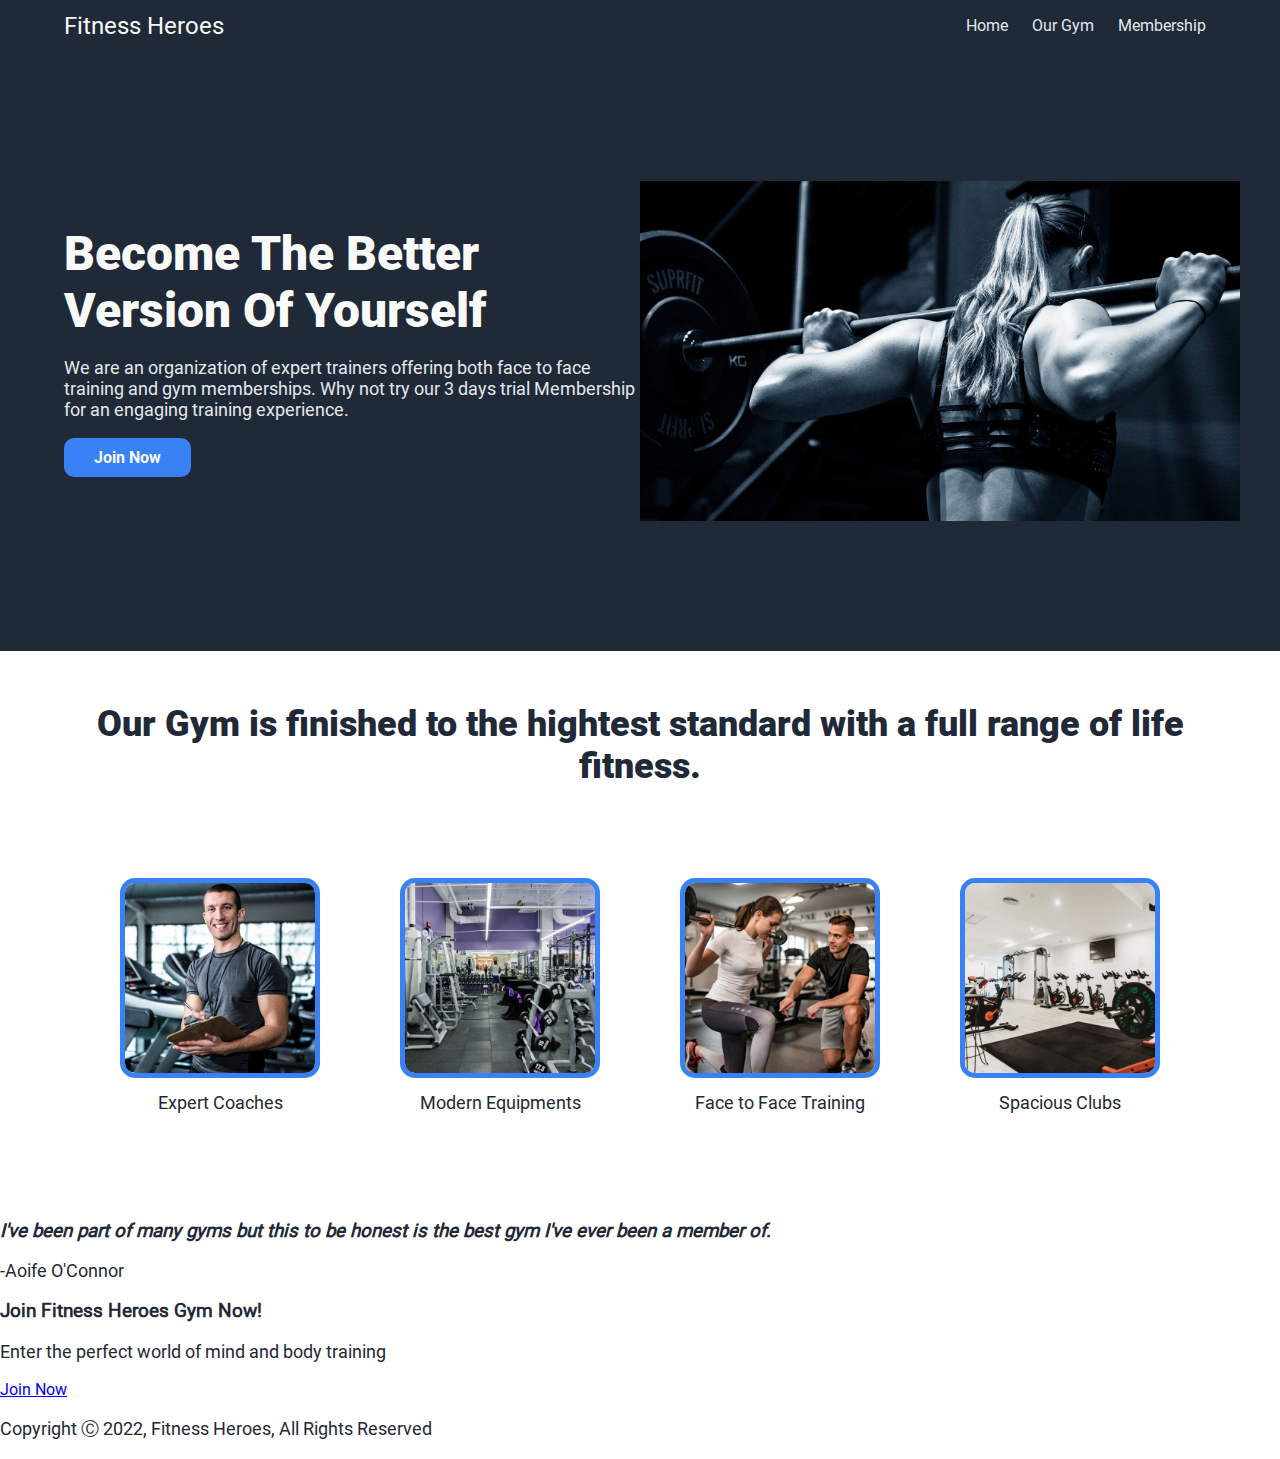
==== index.html @ 933607e0 "Add css styling to information section" ====
<!DOCTYPE html>
<html lang="en">
    <head>
        <meta charset="UTF-8">
        <meta http-equiv="X-UA-Compatible" content="IE=edge">
        <meta name="viewport" content="width=device-width, initial-scale=1.0">
        <!-- Favicon -->
        <link
            rel="icon"
            type="image/png"
            href="./assets/images/favicon.png"
            sizes="16x16"
        >
        <!-- Font Awesome CDN -->
        <link 
            rel="stylesheet" href="https://cdnjs.cloudflare.com/ajax/libs/font-awesome/6.1.1/css/all.min.css" 
            integrity="sha512-KfkfwYDsLkIlwQp6LFnl8zNdLGxu9YAA1QvwINks4PhcElQSvqcyVLLD9aMhXd13uQjoXtEKNosOWaZqXgel0g==" 
            crossorigin="anonymous" 
            referrerpolicy="no-referrer"
        >
        <!-- CSS External File -->
        <link rel="stylesheet" type="text/css" href="./assets/css/style.css">
        <title>Fitness Heroes | Homepage</title>
    </head>
    <body>
        <!-- Navbar -->
        <header class="bg-dark">
            <div class="container">
                <div class="navbar">
                    <a href="./index.html" class="navbar-brand">
                        <i class="fa-solid fa-dumbbell"></i> Fitness Heroes
                    </a>
                    <nav>
                        <ul class="nav-links">
                            <li>
                                <a href="./index.html" class="active">Home</a>
                            </li>
                            <li>
                                <a href="">Our Gym</a>
                            </li>
                            <li>
                                <a href="">Membership</a>
                            </li>
                        </ul>
                    </nav>
                </div>
            </div>
        </header>

        <!-- Hero section -->
        <section class="bg-dark">
            <div id="hero-box" class="container">
                <div  class="row">
                    <div class="hero-items">
                        <h1 class="hero-title">Become The Better Version Of Yourself</h1>
                        <p class="hero-secondary-text">
                            We are an organization of expert trainers offering both face to face training and gym memberships. Why not try our 3 days trial Membership for an 
                            engaging training experience.
                        </p>
                        <a href="" class="my-btn">Join Now</a>
                    </div>
                    <div class="hero-items">
                        <img 
                            src="./assets/images/hero-img.jpg" 
                            alt="A woman lifting a dumbbell at a gym."
                            class="hero-img"
                        >
                    </div>
                </div>
            </div>
        </section>

        <!-- Information section -->
        <section>
            <div id="info-box" class="container-sm">
                <div class="info-wrap">
                    <h2 class="txt-center">
                            Our Gym is finished to the hightest standard with a full range of life fitness.
                    </h2>
                    <div class="images-container">
                        <figure>
                            <img 
                                src="./assets/images/info-001.jpg" 
                                alt="Image 1"
                                class="info-img"
                                >
                            <figcaption class="txt-center">Expert Coaches</figcaption>
                        </figure>
                        <figure>
                            <img 
                                src="./assets/images/info-002.jpg" 
                                alt="Image 2"
                                class="info-img"
                            >
                            <figcaption class="txt-center">Modern Equipments</figcaption>
                        </figure>
                        <figure>
                            <img 
                                src="./assets/images/info-003.jpg" 
                                alt="Image 3"
                                class="info-img"
                            >
                            <figcaption class="txt-center">Face to Face Training</figcaption>
                        </figure>
                        <figure>
                            <img 
                                src="./assets/images/info-004.jpg" 
                                alt="Image 4"
                                class="info-img"
                            >
                            <figcaption class="txt-center">Spacious Clubs</figcaption>
                        </figure>
                    </div>
                </div>
            </div>
        </section>

        <!-- Quote section -->
        <section>
            <h3>
                <em>I've been part of many gyms but this to be honest is the best gym I've ever been a member of.</em>
            </h3>
            <p>-Aoife O'Connor</p>
        </section>

        <!-- Sign up section -->
        <section>
            <div>
                <div>
                    <h3>Join Fitness Heroes Gym Now!</h3>
                    <p>
                        Enter the perfect world of mind and body training
                    </p>
                </div>
                <div>
                    <a href="#">Join Now</a>
                </div>
            </div>
        </section>

        <!-- Website footer -->
        <footer>
            <p>Copyright Ⓒ 2022, Fitness Heroes, All Rights Reserved</p>
        </footer>
    </body>
</html>
---- assets/css/style.css ----
/* Fonts */

@font-face {
    font-family: 'Roboto-lighter';
    src: url(../fonts/Roboto-Light.ttf) format('truetype');
}

@font-face {
    font-family: 'Roboto-bolder';
    src: url(../fonts/Roboto-Black.ttf) format('truetype');
}

@font-face {
    font-family: 'Roboto-bold';
    src: url(../fonts/Roboto-Bold.ttf) format('truetype');
}

@font-face {
    font-family: 'Roboto';
    src: url(../fonts/Roboto-Regular.ttf) format('truetype');
}

html,
body {
    box-sizing: border-box;
    font-family: 'Roboto', sans-serif;
    color: #1F2937;
    margin: 0;
    padding: 0;
}

*,
*:before,
*:after {
    box-sizing: inherit;
}

/* Utilities */

.container {
    width: 90%;
    max-width: 1320px;
    margin-left: auto;
    margin-right: auto;
}

.container-sm {
    width: 90%;
    max-width: 1140px;
    margin-left: auto;
    margin-right: auto;
}

.row {
    display: flex;
}

.bg-dark {
    background-color: #1F2937;
}

.bg-light {
    background-color: #E5E7EB;
}

.bg-primary {
    background-color: #3882F6;
}

.my-btn {
    background-color: #3882F6;
    padding: 10px 30px;
    border-radius: 10px;
    text-decoration: none;
    font-family: 'Roboto-Bold';
}

.my-btn:hover {
    background-color: #5396FF;
}

.txt-center {
    text-align: center;
}

h2 {
    font-size: 36px;
    font-family: 'Roboto-bolder', sans-serif;
}

p,
figcaption {
    font-size: 18px;
}

.navbar {
    display: flex;
    justify-content: space-between;
    align-items: center;
}

.navbar-brand {
    font-size: 24px;
}

.my-btn,
a.navbar-brand,
h1.hero-title {
    color: #F9FAF8;
}

.nav-links {
    list-style: none;
}

a.navbar-brand,
.nav-links li a {
    text-decoration: none;
}

.nav-links li a,
p.hero-secondary-text {
    color: #E5E7EB;
}

a.navbar-brand:hover,
.nav-links li a:hover,
a.navbar-brand:focus,
.nav-links li a:focus,
.nav-links li a.active:visited {
    color: #CECECE;
}

.nav-links li {
    display: inline-block;
    padding: 0 10px;
}

/* Hero Section */

.hero-title {
    font-size: 48px;
    font-family: 'Roboto-bolder', sans-serif;
    margin: 0;
}

#hero-box {
    height: 600px;
    display: flex;
}

.hero-items {
    display: flex;
    flex-direction: column;
    width: 50%;
    align-items: start;
    justify-content: center;
}

.hero-img {
    width: 600px;
    height: auto;
    margin-left: auto;
    margin-top: 10px;
    margin-bottom: 10px;
}

/* Information section */

#info-box {
    height: 550px;
    display: flex;
}

.info-wrap {
    display: flex;
    flex-wrap: wrap;
    justify-content: center;
    align-items: center;  
}

.images-container {
    display: flex;
    justify-content: space-around;
    align-items: center;  
    margin-bottom: 50px;
}

.info-img {
    width: 200px;
    min-height: auto;
    border-radius: 15px;
    margin-bottom: 10px;
    border: 5px solid #3882F6;
}
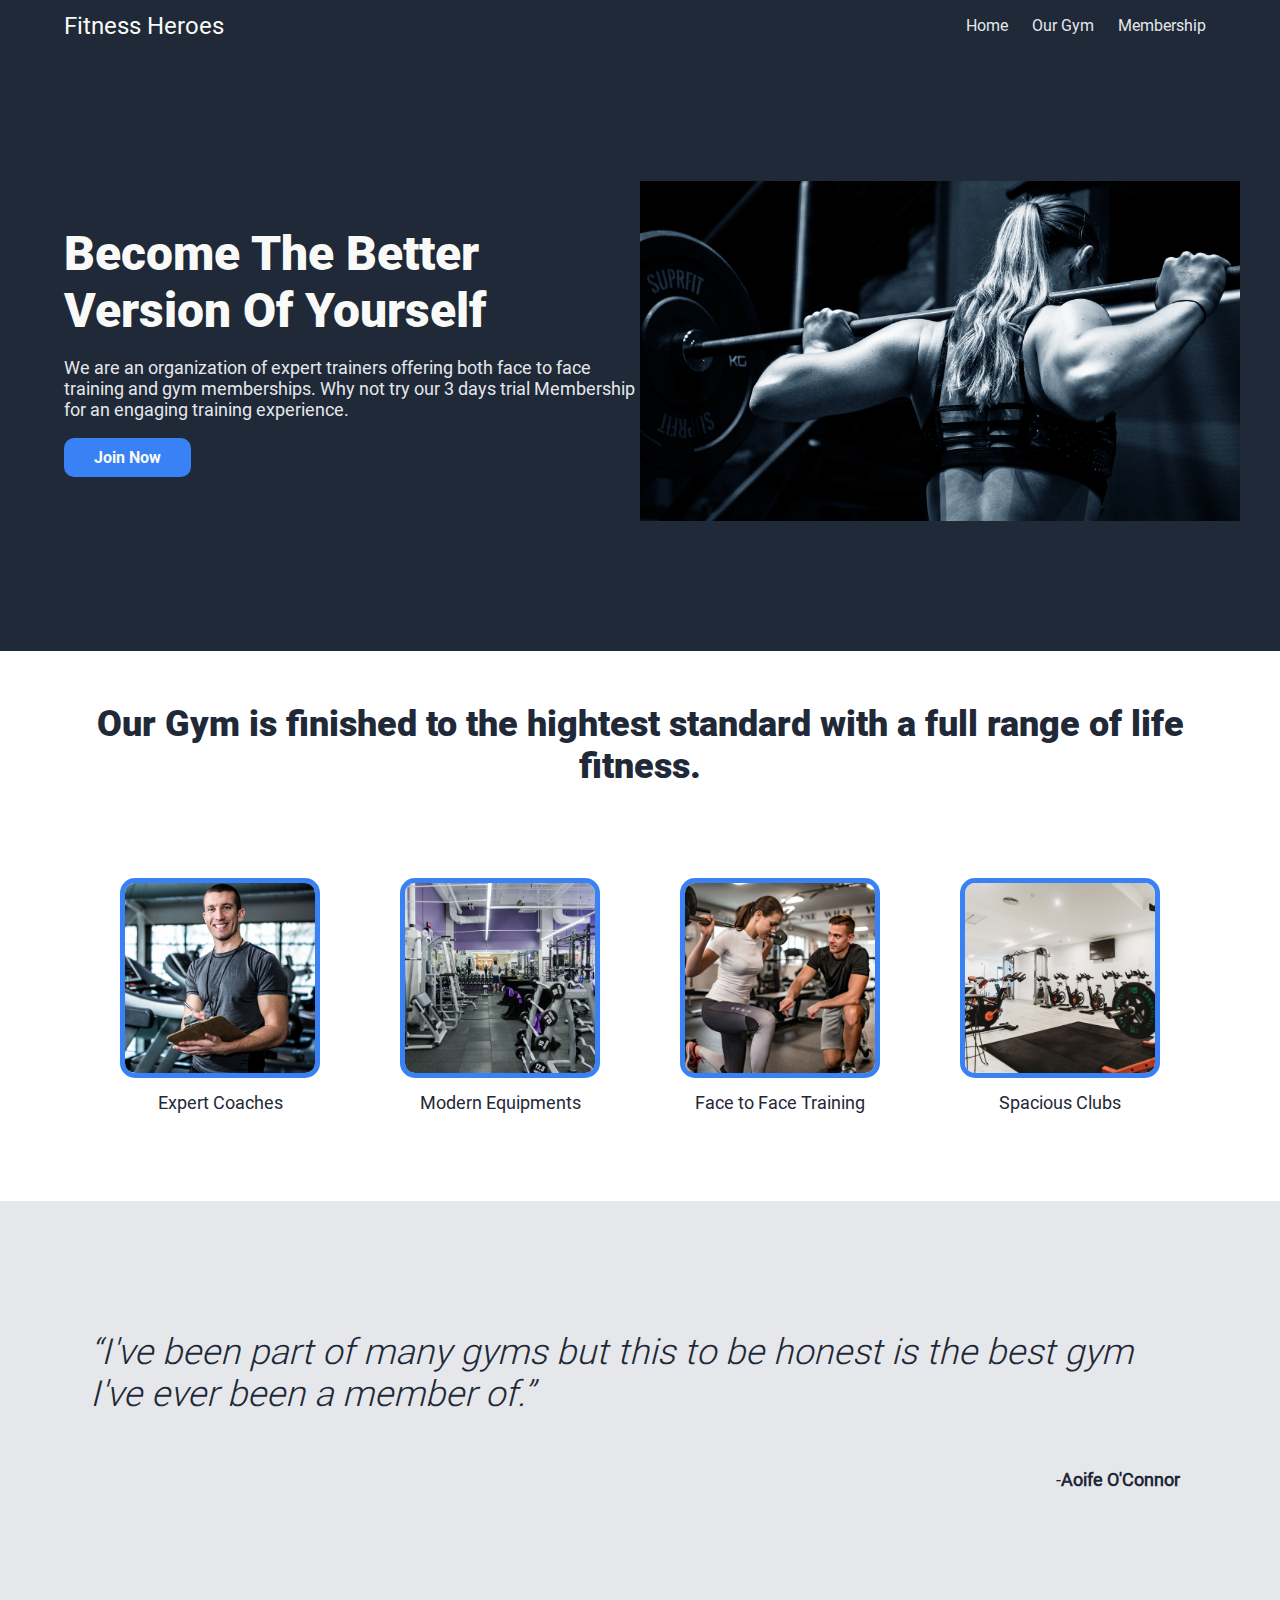
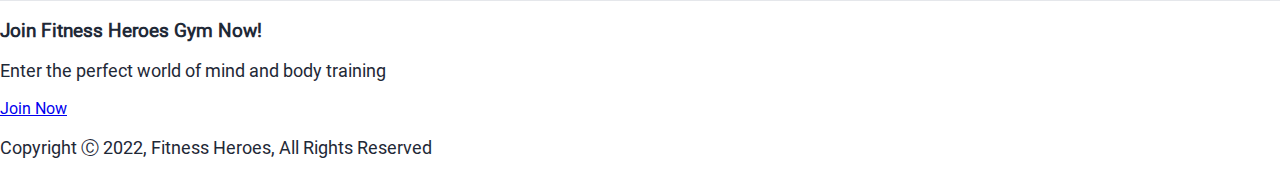
==== commit 34f9bb6f: "Add css styling to Quote section" ====
--- a/index.html
+++ b/index.html
@@ -116,11 +116,15 @@
         </section>
 
         <!-- Quote section -->
-        <section>
-            <h3>
-                <em>I've been part of many gyms but this to be honest is the best gym I've ever been a member of.</em>
-            </h3>
-            <p>-Aoife O'Connor</p>
+        <section class="bg-light">
+            <div id="quote-box" class="container-sm">
+                <h3 class="txt-light">
+                    <em>“I've been part of many gyms but this to be honest is the best gym I've ever been a member of.”</em>
+                </h3>
+                <p>
+                    -<strong>Aoife O'Connor</strong>
+                </p>
+            </div>
         </section>
 
         <!-- Sign up section -->
--- a/assets/css/style.css
+++ b/assets/css/style.css
@@ -83,6 +83,11 @@
     text-align: center;
 }
 
+.txt-light {
+    font-family: 'Roboto-lighter', sans-serif;
+    font-weight: 200;
+}
+
 h2 {
     font-size: 36px;
     font-family: 'Roboto-bolder', sans-serif;
@@ -192,4 +197,23 @@
     border-radius: 15px;
     margin-bottom: 10px;
     border: 5px solid #3882F6;
+}
+
+/* Quote section */
+
+#quote-box {
+    display: flex;
+    flex-direction: column;
+    height: 400px;
+    justify-content: center;
+    padding: 0 20px;
+}
+
+#quote-box h3 {
+    font-size: 36px;
+}
+
+#quote-box p {
+    text-align: right;
+    padding-right: 10px;
 }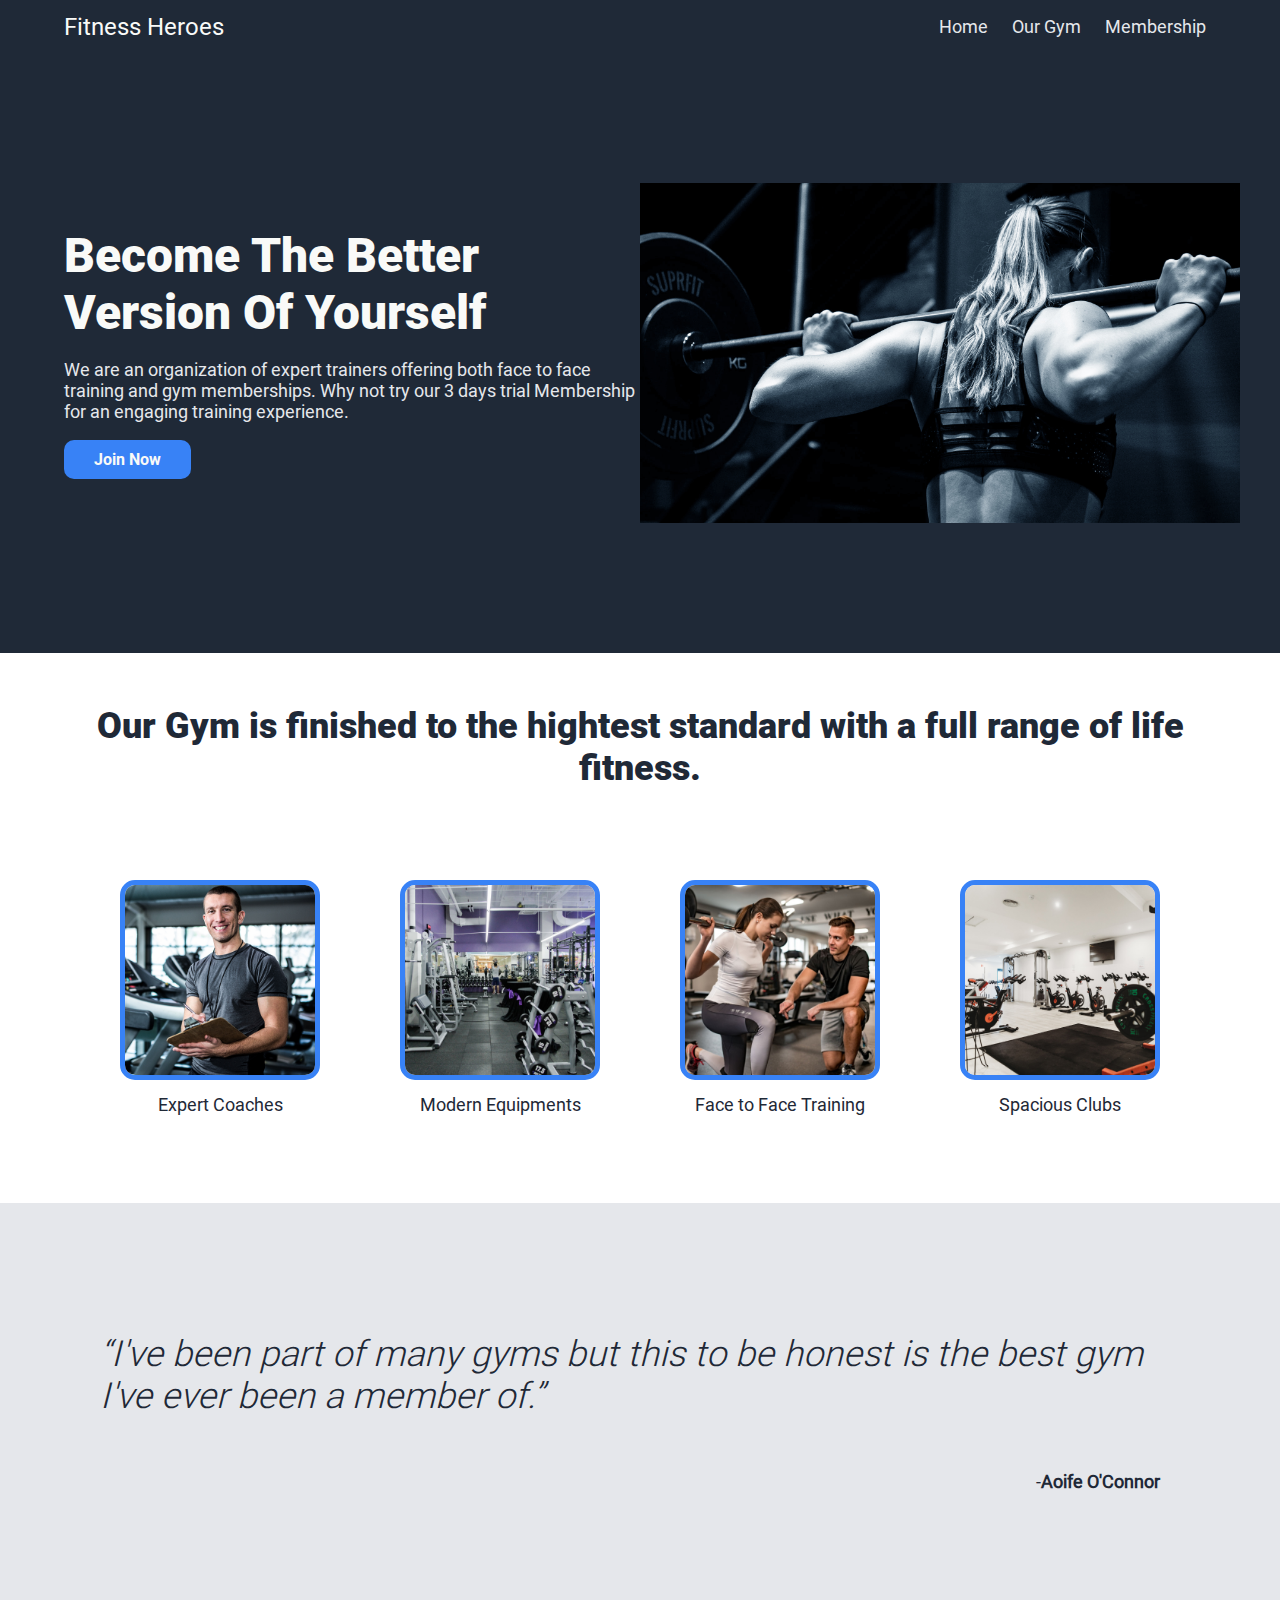
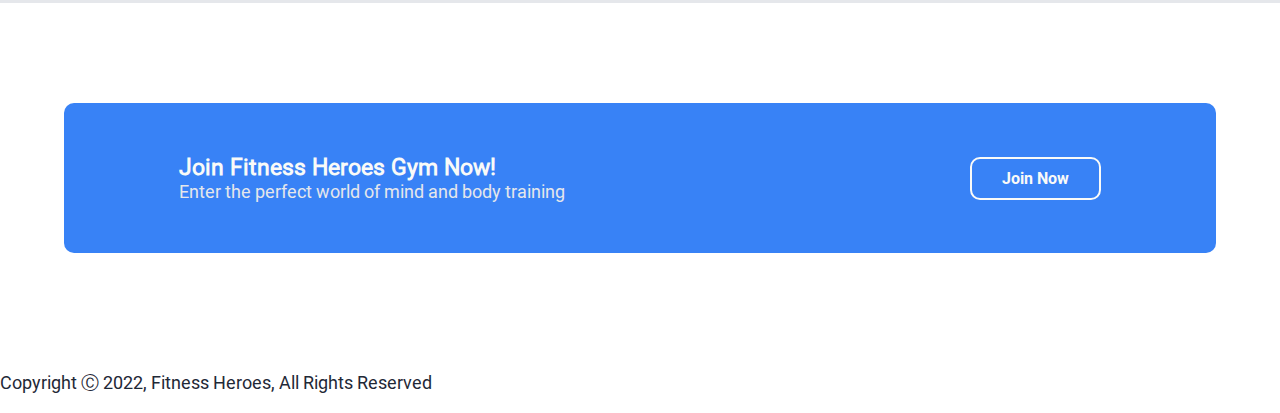
==== commit 4ddb1f1b: "Add css styling to Sign up section" ====
--- a/index.html
+++ b/index.html
@@ -27,19 +27,19 @@
         <header class="bg-dark">
             <div class="container">
                 <div class="navbar">
-                    <a href="./index.html" class="navbar-brand">
+                    <a href="./index.html" class="navbar-brand txt-extra-light-color">
                         <i class="fa-solid fa-dumbbell"></i> Fitness Heroes
                     </a>
                     <nav>
                         <ul class="nav-links">
                             <li>
-                                <a href="./index.html" class="active">Home</a>
+                                <a href="./index.html" class="txt-light-color active">Home</a>
                             </li>
                             <li>
-                                <a href="">Our Gym</a>
+                                <a href="" class="txt-light-color">Our Gym</a>
                             </li>
                             <li>
-                                <a href="">Membership</a>
+                                <a href="" class="txt-light-color">Membership</a>
                             </li>
                         </ul>
                     </nav>
@@ -52,8 +52,8 @@
             <div id="hero-box" class="container">
                 <div  class="row">
                     <div class="hero-items">
-                        <h1 class="hero-title">Become The Better Version Of Yourself</h1>
-                        <p class="hero-secondary-text">
+                        <h1 class="hero-title txt-extra-light-color">Become The Better Version Of Yourself</h1>
+                        <p class="hero-secondary-text txt-light-color">
                             We are an organization of expert trainers offering both face to face training and gym memberships. Why not try our 3 days trial Membership for an 
                             engaging training experience.
                         </p>
@@ -81,7 +81,7 @@
                         <figure>
                             <img 
                                 src="./assets/images/info-001.jpg" 
-                                alt="Image 1"
+                                alt="Personal trainer smiling"
                                 class="info-img"
                                 >
                             <figcaption class="txt-center">Expert Coaches</figcaption>
@@ -89,7 +89,7 @@
                         <figure>
                             <img 
                                 src="./assets/images/info-002.jpg" 
-                                alt="Image 2"
+                                alt="Fitness studio and gym with modern and luxurious equipment"
                                 class="info-img"
                             >
                             <figcaption class="txt-center">Modern Equipments</figcaption>
@@ -97,7 +97,7 @@
                         <figure>
                             <img 
                                 src="./assets/images/info-003.jpg" 
-                                alt="Image 3"
+                                alt="Personal trainer coaching a young woman"
                                 class="info-img"
                             >
                             <figcaption class="txt-center">Face to Face Training</figcaption>
@@ -105,7 +105,7 @@
                         <figure>
                             <img 
                                 src="./assets/images/info-004.jpg" 
-                                alt="Image 4"
+                                alt="Spacious and luxurious spinning room"
                                 class="info-img"
                             >
                             <figcaption class="txt-center">Spacious Clubs</figcaption>
@@ -128,16 +128,18 @@
         </section>
 
         <!-- Sign up section -->
-        <section>
-            <div>
-                <div>
-                    <h3>Join Fitness Heroes Gym Now!</h3>
-                    <p>
-                        Enter the perfect world of mind and body training
-                    </p>
-                </div>
-                <div>
-                    <a href="#">Join Now</a>
+        <section id="sign-up">
+            <div class="sign-up-box">
+                <div class="container-sm">
+                    <div class="item-col-start">
+                        <h3 class="txt-extra-light-color">Join Fitness Heroes Gym Now!</h3>
+                        <p class="txt-light-color">
+                            Enter the perfect world of mind and body training
+                        </p>
+                    </div>
+                    <div class="item-col-end">
+                        <a href="" class="my-btn-outline">Join Now</a>
+                    </div>
                 </div>
             </div>
         </section>
--- a/assets/css/style.css
+++ b/assets/css/style.css
@@ -67,16 +67,36 @@
     background-color: #3882F6;
 }
 
+.txt-extra-light-color {
+    color: #F9FAF8;
+}
+
+.txt-light-color {
+    color: #E5E7EB;
+}
+
 .my-btn {
     background-color: #3882F6;
+    color: #F9FAF8;
     padding: 10px 30px;
     border-radius: 10px;
     text-decoration: none;
     font-family: 'Roboto-Bold';
 }
 
-.my-btn:hover {
+.my-btn:hover,
+.my-btn-outline:hover {
     background-color: #5396FF;
+}
+
+.my-btn-outline {
+    background-color: transparent;
+    padding: 10px 30px;
+    border-radius: 10px;
+    text-decoration: none;
+    font-family: 'Roboto-Bold';
+    color: #F9FAF8;
+    border: 2px solid #F9FAF8;
 }
 
 .txt-center {
@@ -94,7 +114,8 @@
 }
 
 p,
-figcaption {
+figcaption,
+.nav-links li a {
     font-size: 18px;
 }
 
@@ -106,12 +127,6 @@
 
 .navbar-brand {
     font-size: 24px;
-}
-
-.my-btn,
-a.navbar-brand,
-h1.hero-title {
-    color: #F9FAF8;
 }
 
 .nav-links {
@@ -121,11 +136,6 @@
 a.navbar-brand,
 .nav-links li a {
     text-decoration: none;
-}
-
-.nav-links li a,
-p.hero-secondary-text {
-    color: #E5E7EB;
 }
 
 a.navbar-brand:hover,
@@ -206,14 +216,64 @@
     flex-direction: column;
     height: 400px;
     justify-content: center;
-    padding: 0 20px;
+    padding: 0 30px;
 }
 
 #quote-box h3 {
-    font-size: 36px;
+    font-size: 36px;;
 }
 
 #quote-box p {
     text-align: right;
-    padding-right: 10px;
+    padding-right: 20px;
+}
+
+/* Sign up section */
+
+#sign-up {
+    display: flex;
+    height: 350px;
+    justify-content: center;
+    align-items: center;
+}
+
+.sign-up-box {
+    display: flex;
+    justify-content: center;
+    align-items: center;
+    width: 90%;
+    max-width: 1320px;
+    height: 150px;
+    background-color: #3882F6;
+    border-radius: 10px;
+    padding: 0 30px;
+}
+
+#sign-up .sign-up-box h3 {
+    font-size: 23px;
+    margin: 0;
+}
+
+#sign-up .sign-up-box p {
+    margin: 0;
+}
+
+#sign-up .container-sm {
+    display: flex;
+    justify-content: space-between;
+    padding: 0 30px;
+}
+
+.item-col-start {
+    display: flex;
+    flex-direction: column;
+    justify-content: center;
+    align-items: flex-start; 
+}
+
+.item-col-end {
+    display: flex;
+    flex-direction: column;
+    justify-content: center;
+    align-items: end;
 }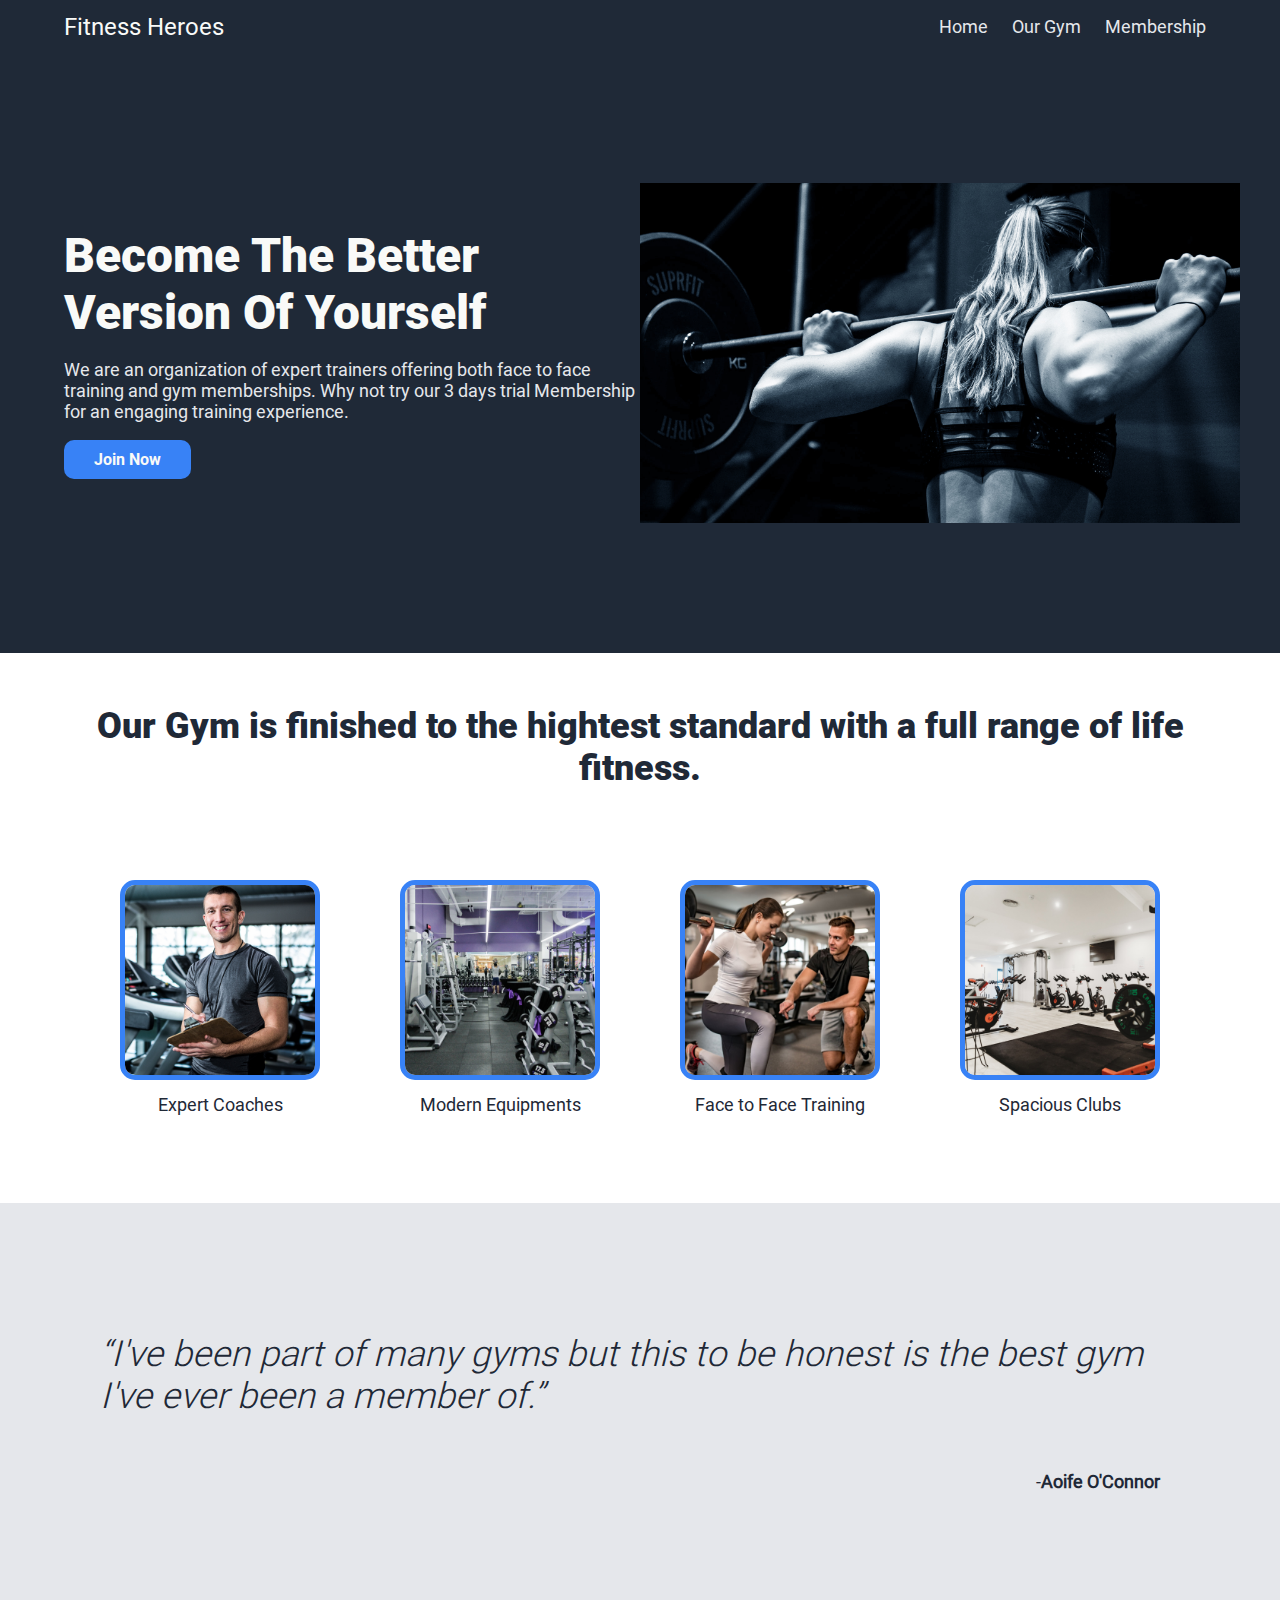
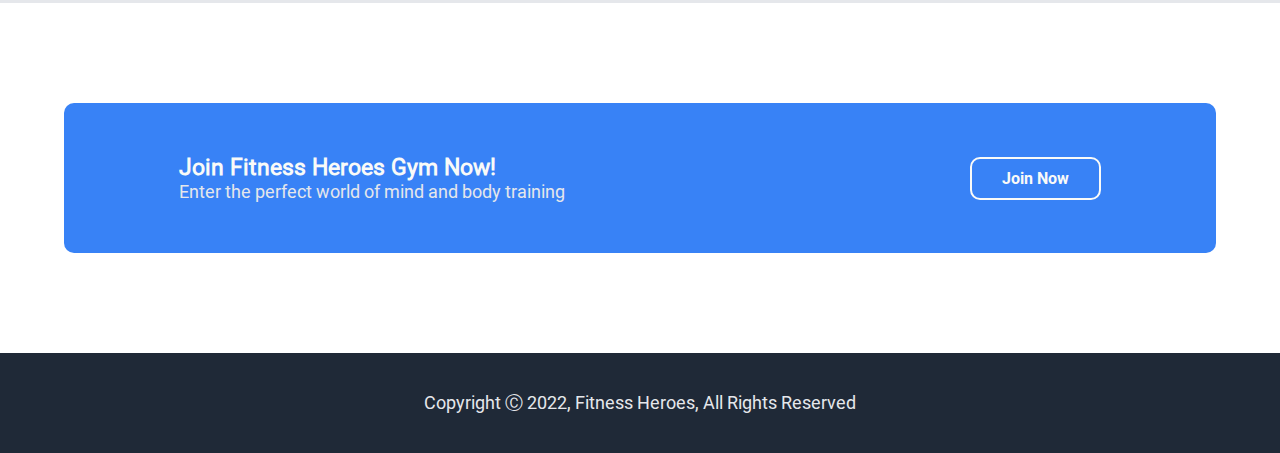
==== commit 56d8f274: "Add css styling to Footer" ====
--- a/index.html
+++ b/index.html
@@ -54,8 +54,8 @@
                     <div class="hero-items">
                         <h1 class="hero-title txt-extra-light-color">Become The Better Version Of Yourself</h1>
                         <p class="hero-secondary-text txt-light-color">
-                            We are an organization of expert trainers offering both face to face training and gym memberships. Why not try our 3 days trial Membership for an 
-                            engaging training experience.
+                            We are an organization of expert trainers offering both face to face training and gym memberships. Why not try our 3 days trial 
+                            Membership for an engaging training experience.
                         </p>
                         <a href="" class="my-btn">Join Now</a>
                     </div>
@@ -145,8 +145,12 @@
         </section>
 
         <!-- Website footer -->
-        <footer>
-            <p>Copyright Ⓒ 2022, Fitness Heroes, All Rights Reserved</p>
+        <footer class="bg-dark">
+            <div class="container">
+                <p class="txt-light-color">
+                    Copyright Ⓒ 2022, Fitness Heroes, All Rights Reserved
+                </p>
+            </div>
         </footer>
     </body>
 </html>--- a/assets/css/style.css
+++ b/assets/css/style.css
@@ -119,6 +119,8 @@
     font-size: 18px;
 }
 
+/* Navbar */
+
 .navbar {
     display: flex;
     justify-content: space-between;
@@ -151,6 +153,7 @@
     padding: 0 10px;
 }
 
+/* Home Page */
 /* Hero Section */
 
 .hero-title {
@@ -276,4 +279,14 @@
     flex-direction: column;
     justify-content: center;
     align-items: end;
+}
+
+/* Footer */
+
+footer {
+    height: 100px;
+    display: flex;
+    flex-direction: column;
+    text-align: center;
+    justify-content: center;
 }